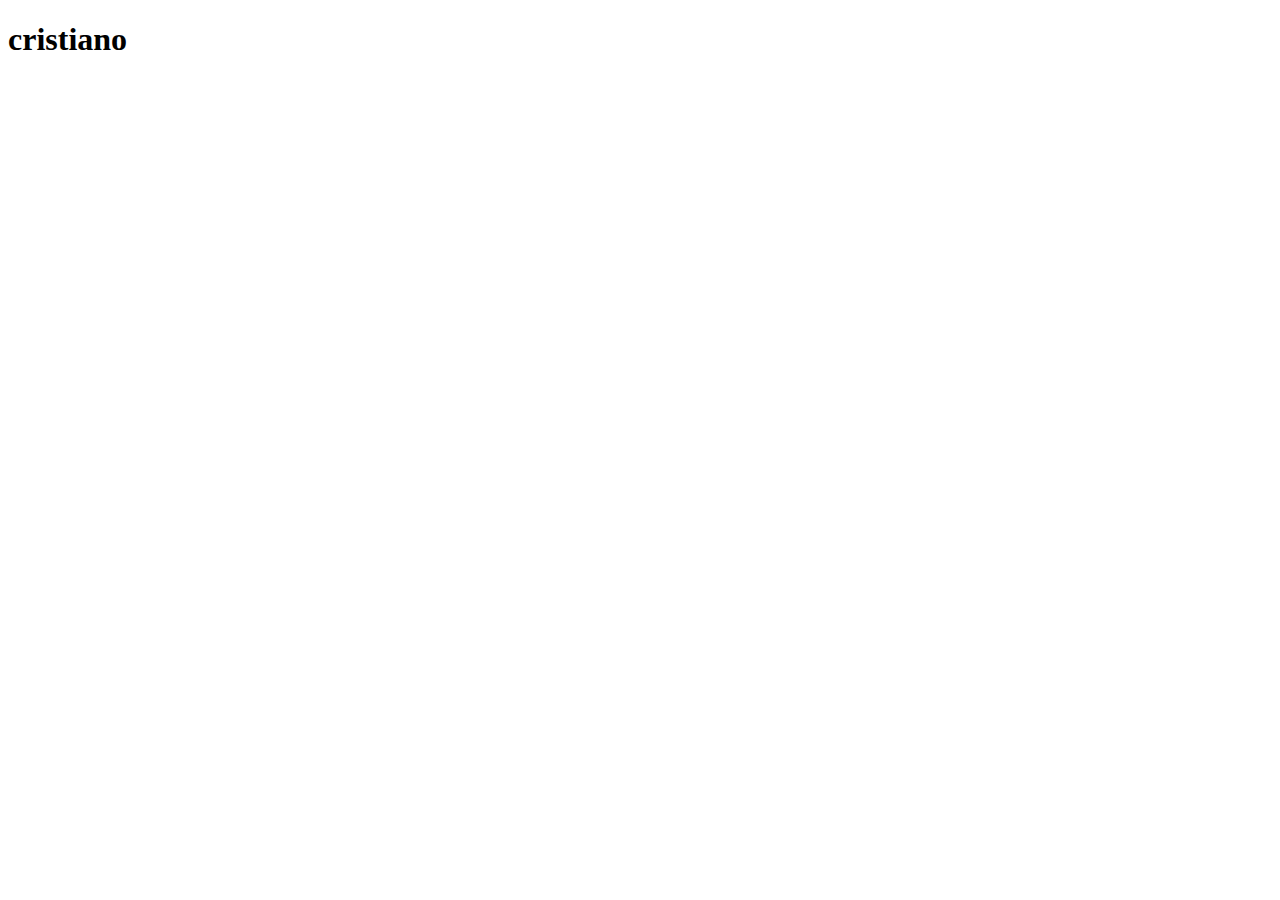
==== index.html @ 17e4e88c "criacao do index" ====
<!DOCTYPE html>
<html lang="en">
<head>
    <meta charset="UTF-8">
    <meta http-equiv="X-UA-Compatible" content="IE=edge">
    <meta name="viewport" content="width=device-width, initial-scale=1.0">
    <title>Aju Fibra</title>
</head>
<body>
 <h1>cristiano</h1>   
</body>
</html>
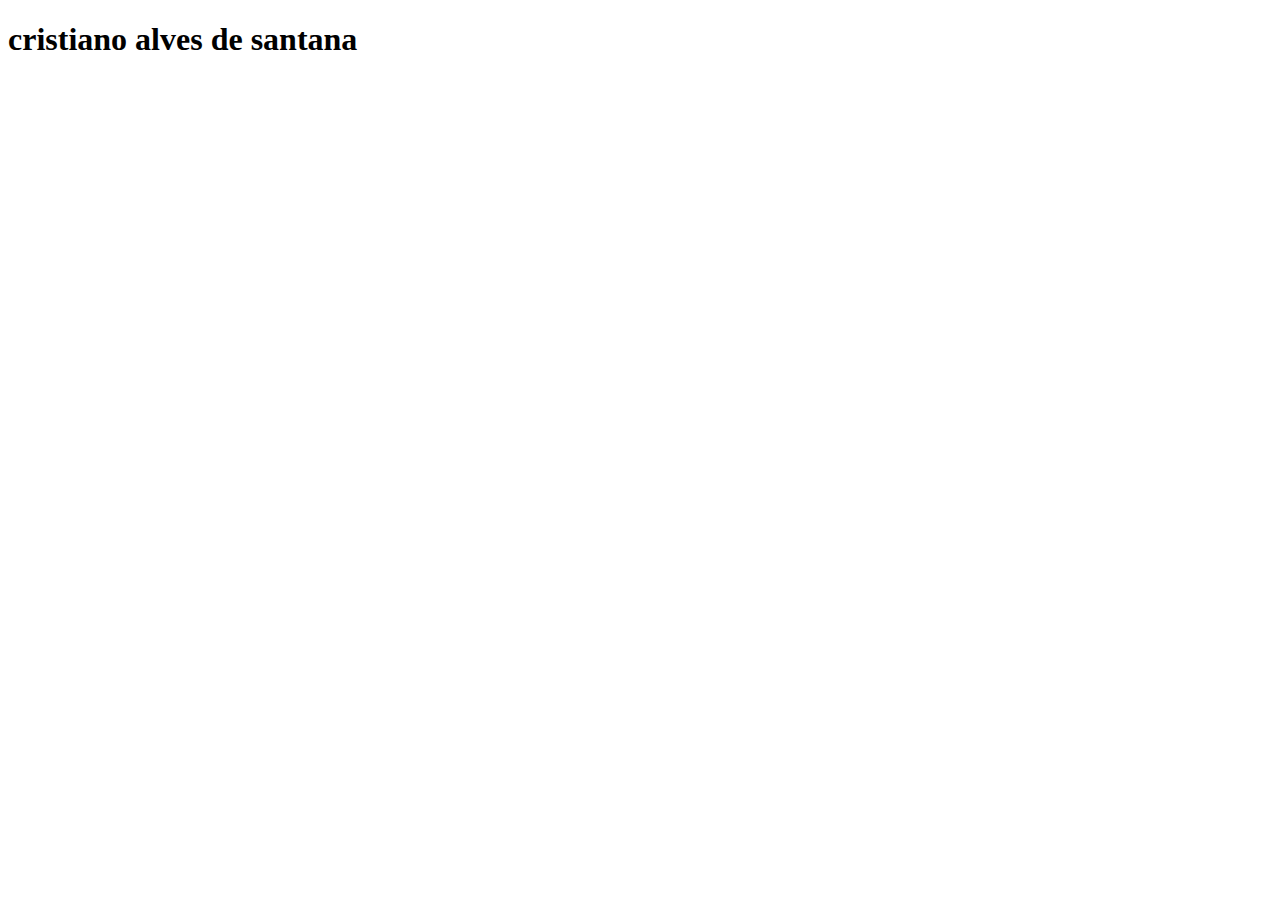
==== commit 383ea70d: "modificacao do index e criacao do index2" ====
--- a/index.html
+++ b/index.html
@@ -7,6 +7,6 @@
     <title>Aju Fibra</title>
 </head>
 <body>
- <h1>cristiano</h1>   
+ <h1>cristiano alves de santana</h1>   
 </body>
 </html>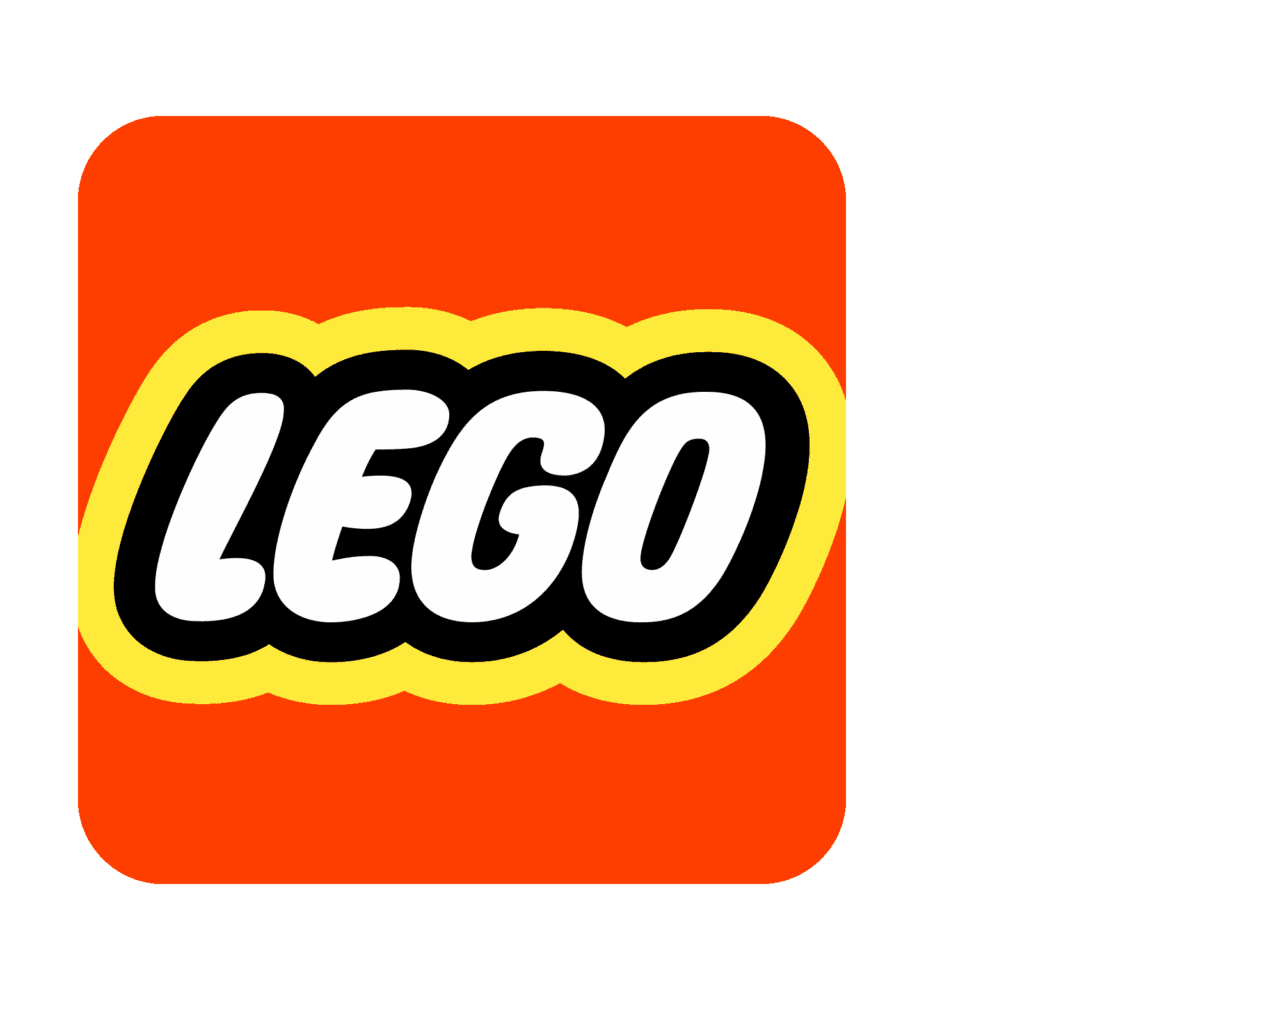
==== commit 2a7bbdd3: "eeeee" ====
--- a/index.html
+++ b/index.html
@@ -1,12 +1,20 @@
 <!DOCTYPE html>
-<html lang="en">
+<html lang="pt-br">
+
 <head>
     <meta charset="UTF-8">
     <meta http-equiv="X-UA-Compatible" content="IE=edge">
     <meta name="viewport" content="width=device-width, initial-scale=1.0">
-    <title>Aju Fibra</title>
+    <title>LegoSantana </title>
+    <link rel="stylesheet" href="css/style.css">
 </head>
+
 <body>
- <h1>cristiano alves de santana</h1>   
+    <header>
+        <div class="container"> 
+        <a href="#" class="logo"><img src="img/logo.png" alt="Loja de Lego"></a>
+        </div>
+    </header>
 </body>
+
 </html>--- a/css/style.css
+++ b/css/style.css
@@ -0,0 +1,15 @@
+.container {
+    max-width: 75rem;
+    margin: 0 auto;
+    padding: 0 2rem;
+}
+
+.logo {
+    display: -webkit-box;
+    margin-top: -20px;
+    margin-left: -90px;
+max-width: 50px;
+max-height: 50px;
+width: auto;
+height: auto;
+}